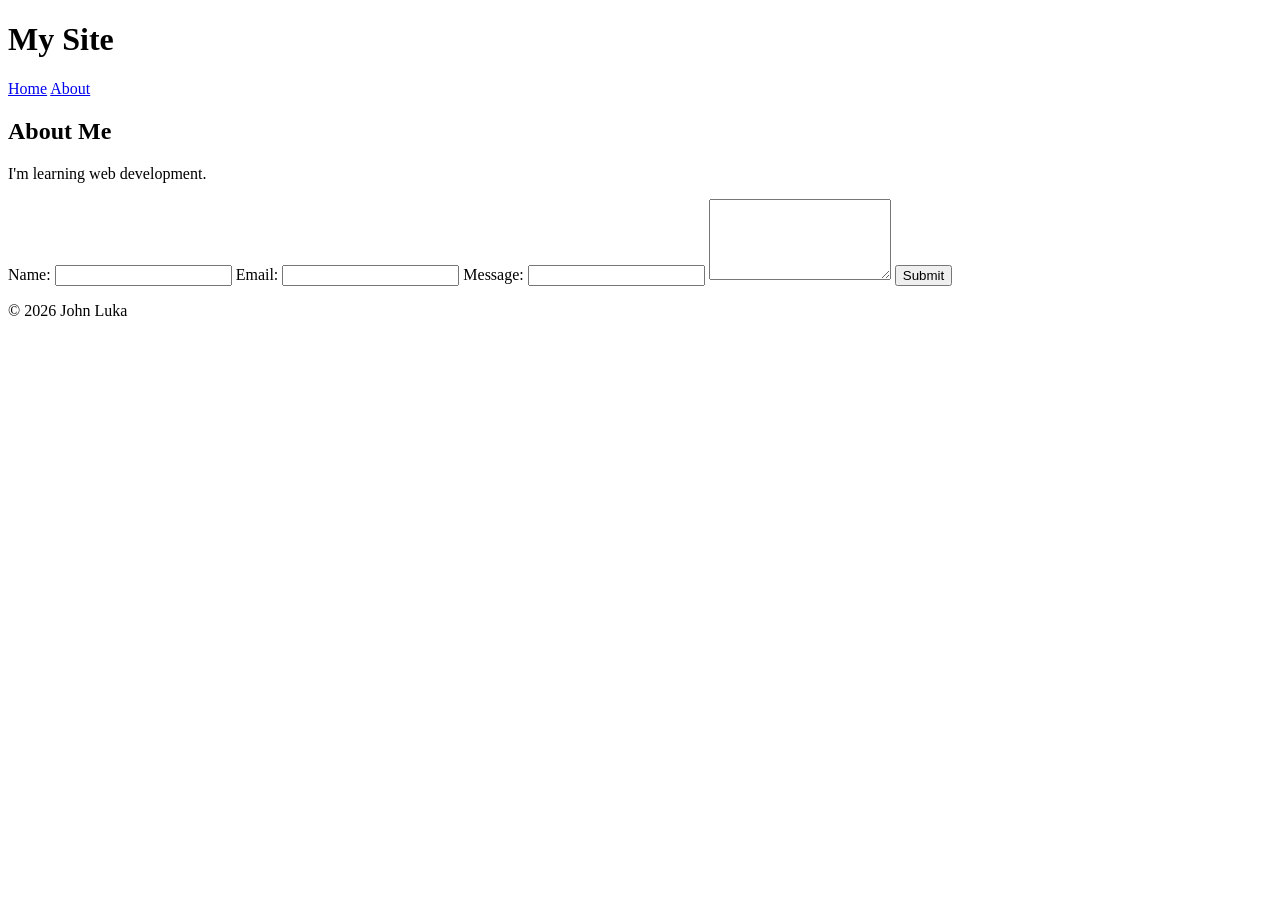
==== index.html @ 71fc672f "Initial commit - Week 1 HTML Structure" ====
<!DOCTYPE html>
<html lang="en">
    <head>
        <meta name="viewport" content="width=device-width, initial-scale=1.0">
        <meta charset="UTF-8">
        <title>My Profile Site</title>
    </head>
    <body>
        <header>
            <h1>My Site</h1>
            <nav>
                <a href="home">Home</a>
                <a href="about">About</a>
            </nav>
        </header>
        <main>
            <section id="about">
                <h2>About Me</h2>
                <p>I'm learning web development.</p>
            </section>
        </main>
        <form>
            <label for="name">Name:</label>
            <input type="text" id="name" name="name" required>
            <label for="email">Email:</label>
            <input type="email" id="email" name="email" required>
            <label for="message">Message:</label>
            <input type="text" id="message" name="message" required>
            <textarea id="message" name="message" rows="5" required></textarea>
            <button type="submit">Submit</button>
        </form>
        <footer>
            <p>&copy; 2026 John Luka</p>
        </footer>
    </body>
</html>
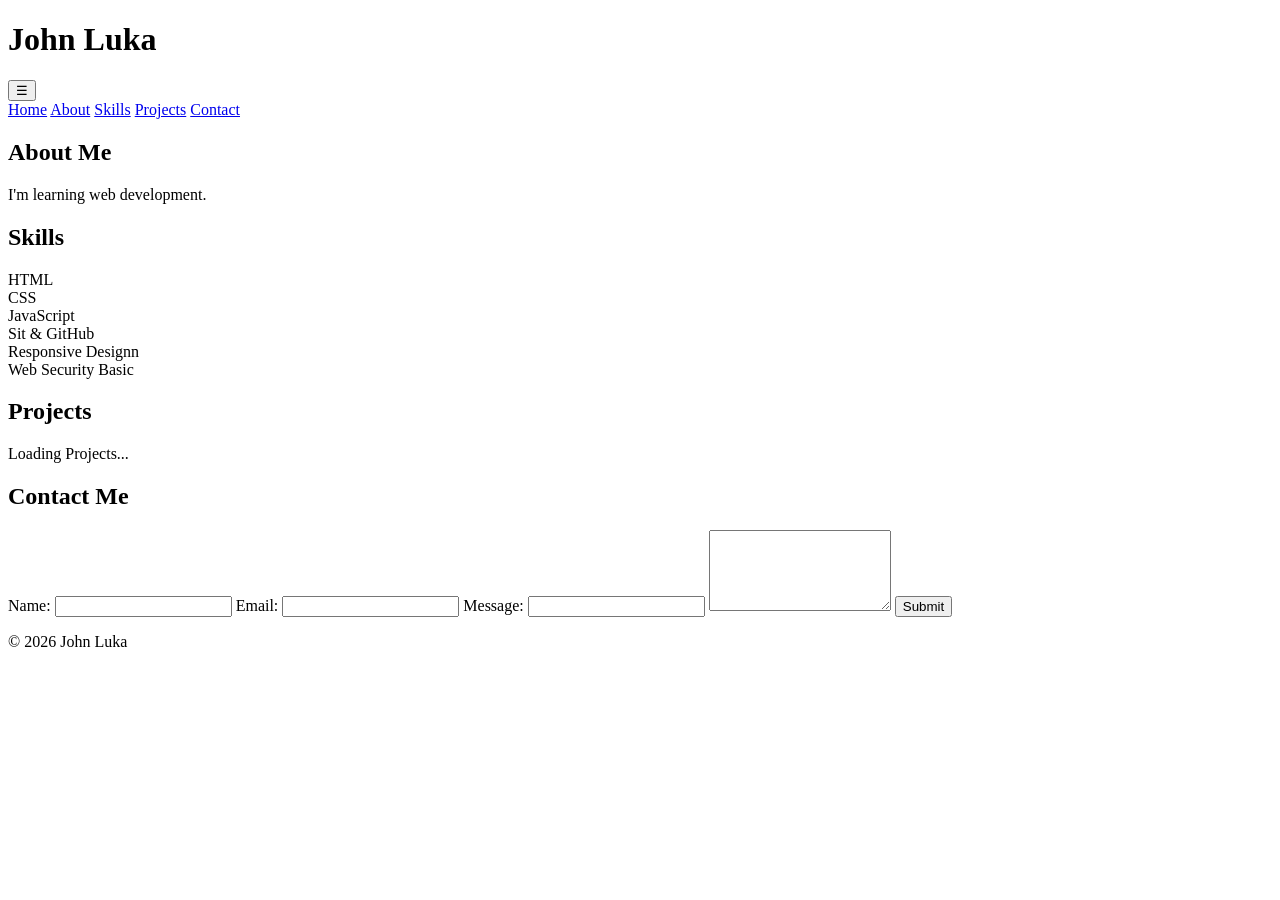
==== commit b101f0f1: "Add skills, projects and coontact sections to HTML structure" ====
--- a/index.html
+++ b/index.html
@@ -7,10 +7,14 @@
     </head>
     <body>
         <header>
-            <h1>My Site</h1>
+            <h1>John Luka</h1>
+            <button id="navToggle" aria-label="Toggle navigation">☰</button>
             <nav>
-                <a href="home">Home</a>
-                <a href="about">About</a>
+                <a href="#home">Home</a>
+                <a href="#about">About</a>
+                <a href="#skills">Skills</a>
+                <a href="#projects">Projects</a>
+                <a href="#contact">Contact</a>
             </nav>
         </header>
         <main>
@@ -18,19 +22,38 @@
                 <h2>About Me</h2>
                 <p>I'm learning web development.</p>
             </section>
+            <section id="skill">
+                <h2>Skills</h2>
+                <div class="skill-card">HTML</div>
+                <div class="skill-card">CSS</div>
+                <div class="skill-card">JavaScript</div>
+                <div class="skill-card">Sit &amp; GitHub</div>
+                <div class="skill-card">Responsive Designn</div>
+                <div class="skill-card">Web Security Basic</div>
+            </section>
+            <section id="projects">
+                <h2>Projects</h2>
+                <div id="projectsContainer" class="project-grid">
+                    <p>Loading Projects...</p>
+                </div>
+            </section>
+            <section id="contact">
+                <h2>Contact Me</h2>
+                <form id="contactForm">
+                    <label for="name">Name:</label>
+                    <input type="text" id="name" name="name" required>
+                    <label for="email">Email:</label>
+                    <input type="email" id="email" name="email" required>
+                    <label for="message">Message:</label>
+                    <input type="text" id="message" name="message" required>
+                    <textarea id="message" name="message" rows="5" required></textarea>
+                    <button type="submit">Submit</button>
+                </form>
+            </section>
         </main>
-        <form>
-            <label for="name">Name:</label>
-            <input type="text" id="name" name="name" required>
-            <label for="email">Email:</label>
-            <input type="email" id="email" name="email" required>
-            <label for="message">Message:</label>
-            <input type="text" id="message" name="message" required>
-            <textarea id="message" name="message" rows="5" required></textarea>
-            <button type="submit">Submit</button>
-        </form>
+        
         <footer>
-            <p>&copy; 2026 John Luka</p>
+            <p>&copy; <span id="year">2026</span> John Luka</p>
         </footer>
     </body>
 </html>
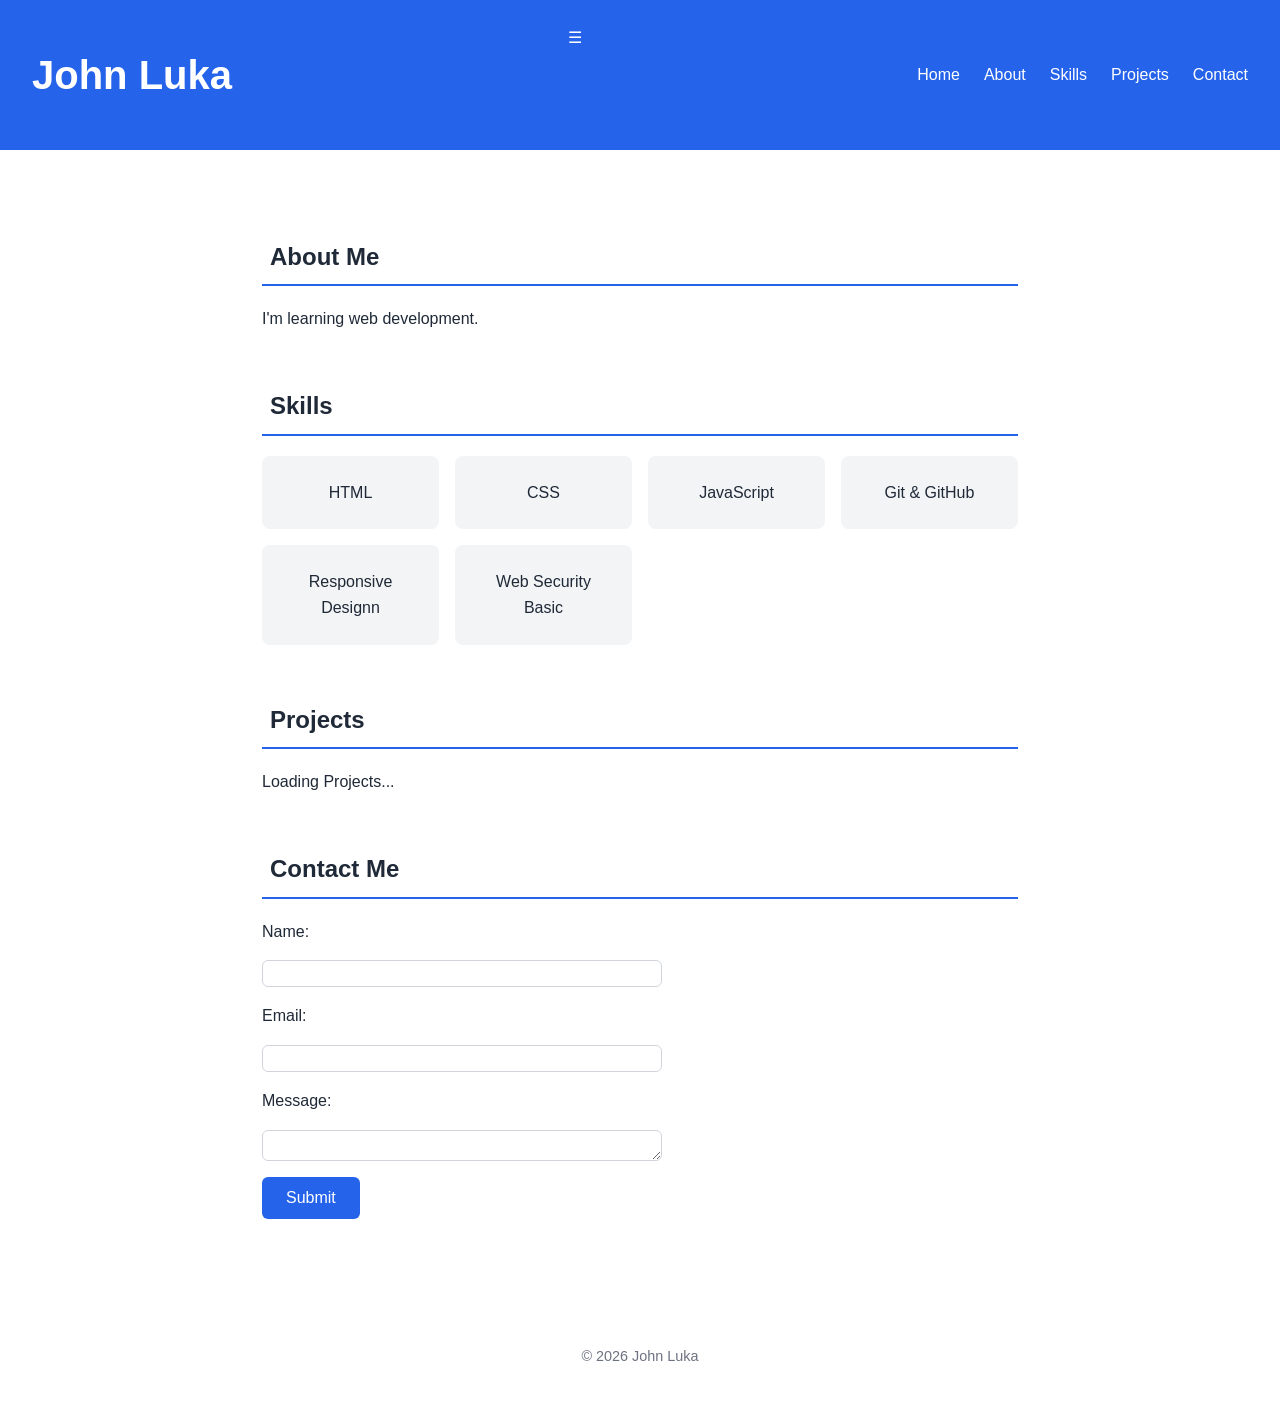
==== commit efb6ebb2: "Add responsive CSS styling using flexbox, grid and mobile-first design" ====
--- a/index.html
+++ b/index.html
@@ -4,6 +4,7 @@
         <meta name="viewport" content="width=device-width, initial-scale=1.0">
         <meta charset="UTF-8">
         <title>My Profile Site</title>
+        <link rel="stylesheet" href="style.css">
     </head>
     <body>
         <header>
@@ -24,12 +25,14 @@
             </section>
             <section id="skill">
                 <h2>Skills</h2>
-                <div class="skill-card">HTML</div>
-                <div class="skill-card">CSS</div>
-                <div class="skill-card">JavaScript</div>
-                <div class="skill-card">Sit &amp; GitHub</div>
-                <div class="skill-card">Responsive Designn</div>
-                <div class="skill-card">Web Security Basic</div>
+                <div class="skills-grid">
+                    <div class="skill-card">HTML</div>
+                    <div class="skill-card">CSS</div>
+                    <div class="skill-card">JavaScript</div>
+                    <div class="skill-card">Git &amp; GitHub</div>
+                    <div class="skill-card">Responsive Designn</div>
+                    <div class="skill-card">Web Security Basic</div>
+                </div>
             </section>
             <section id="projects">
                 <h2>Projects</h2>
@@ -45,7 +48,6 @@
                     <label for="email">Email:</label>
                     <input type="email" id="email" name="email" required>
                     <label for="message">Message:</label>
-                    <input type="text" id="message" name="message" required>
                     <textarea id="message" name="message" rows="5" required></textarea>
                     <button type="submit">Submit</button>
                 </form>
--- a/style.css
+++ b/style.css
@@ -0,0 +1,137 @@
+* {
+    box-sizing: border-box;
+}
+
+:root {
+    --primary-color: #2563eb;
+    --text-color: #1f2937;
+    --spacing: 16px;
+    --font-main: 'Segoe UI', sans-serif;
+    --background-color: #ffffff;
+}
+
+body {
+    font-family: var(--font-main);
+    color: var(--text-color);
+    background-color: var(--background-color);
+    line-height: 1.6;
+    margin: 0;
+}
+
+header {
+    display: flex;
+    justify-content: space-between;
+    align-items: center;
+    padding: 1rem 2rem;
+    background-color: var(--primary-color);
+    color: white;
+}
+
+nav {
+    display: flex;
+    gap: 1.5rem;
+}
+
+nav a {
+    color:  white;
+    text-decoration: none;
+    font-weight: 500;
+}
+nav a:hover {
+    text-decoration: underline;
+}
+
+.skills-grid {
+    display: grid;
+    grid-template-columns: repeat(auto-fit, minmax(150px, 1fr));
+    gap: 1rem;
+    margin-top: 1rem;
+}
+
+.skill-card {
+    background-color: #f3f4f6;
+    padding: 1.5rem;
+    border-radius: 8px;
+    text-align: center;
+    font-weight: 500;
+}
+
+header {
+    display: flex;
+    flex-direction: column;
+    align-items: flex-start;
+    gap: 1rem;
+    padding: 1rem 2 rem;
+    background-color: var(--primary-color);
+    color: white;
+}
+
+@media (min-width: 768px) {
+    header {
+        flex-direction: row;
+        justify-content: space-between;
+        align-items: center;
+    }
+}
+
+h1 {
+    font-size: clamp(1.5rem, 5vw, 2.5rem);
+}
+
+main {
+    max-width: 900px;
+    margin: 0 auto;
+    padding: 2rem 1.5rem;
+}
+
+section {
+    margin: 3rem;
+}
+
+h2 {
+    font-size: clamp(1.25rem, 4vw, 1.75 rem);
+    margin-bottom: 0.75;
+    border-bottom: 2px solid var(--primary-color);
+    padding: 0.5rem;
+}
+
+form {
+    display: flex;
+    flex-direction: column;
+    gap: 1rem;
+    max-width: 400px;
+}
+
+label {
+    font-weight: 500;
+}
+
+input, textarea {
+    padding: 0.75rem;
+    border: 1px solid #d1d5db;
+    border-radius: 6px;
+    font-family: inherit;
+    font-size: 1px;
+}
+
+button {
+    background-color: var(--primary-color);
+    color: white;
+    border: none;
+    padding: 0.75rem 1.5rem;
+    border-radius: 6px;
+    font-size: 1rem;
+    cursor: pointer;
+    align-self: flex-start;
+}
+
+button:hover{
+    opacity: 0.9;
+}
+
+footer {
+    text-align: center;
+    padding: 2rem;
+    color: #6b7280;
+    font-size: 0.9rem;
+}
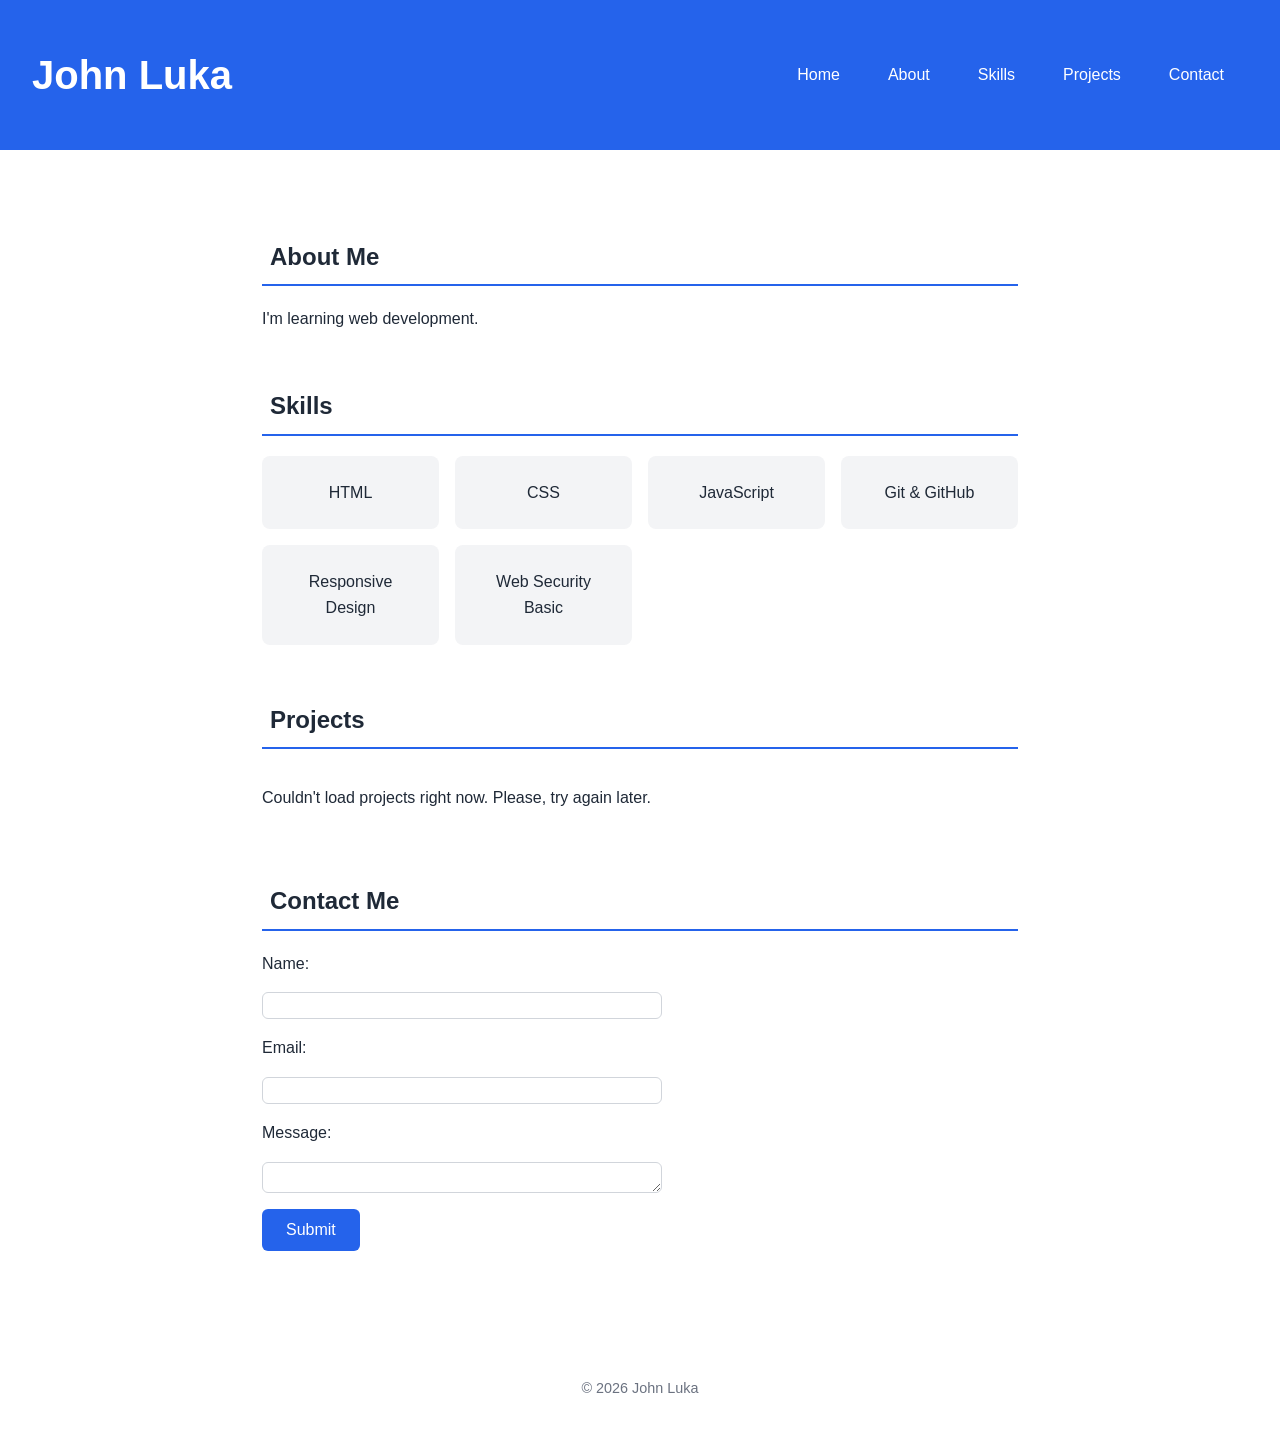
==== commit 0fc64586: "Add files via upload Preping for deployment" ====
--- a/index.html
+++ b/index.html
@@ -23,14 +23,14 @@
                 <h2>About Me</h2>
                 <p>I'm learning web development.</p>
             </section>
-            <section id="skill">
+            <section id="skills">
                 <h2>Skills</h2>
                 <div class="skills-grid">
                     <div class="skill-card">HTML</div>
                     <div class="skill-card">CSS</div>
                     <div class="skill-card">JavaScript</div>
                     <div class="skill-card">Git &amp; GitHub</div>
-                    <div class="skill-card">Responsive Designn</div>
+                    <div class="skill-card">Responsive Design</div>
                     <div class="skill-card">Web Security Basic</div>
                 </div>
             </section>
@@ -57,5 +57,6 @@
         <footer>
             <p>&copy; <span id="year">2026</span> John Luka</p>
         </footer>
+    <script src="script.js"></script>
     </body>
 </html>
--- a/style.css
+++ b/style.css
@@ -20,22 +20,36 @@
 
 header {
     display: flex;
+    flex-direction: row;
     justify-content: space-between;
     align-items: center;
+    gap: 1rem;
     padding: 1rem 2rem;
     background-color: var(--primary-color);
     color: white;
+    position: relative;
 }
 
 nav {
-    display: flex;
-    gap: 1.5rem;
+    display: none;
+    flex-direction: column;
+    align-items: center;
+    position: absolute;
+    top: 100%;
+    right: 0;
+    width: fit-content;
+    padding: 0.5rem 0;
+    background-color: var(--primary-color);
+    box-shadow: 0 8px 16 px rgba(0, 0, 0, 0.15);
+    z-index: 10;
 }
 
 nav a {
     color:  white;
     text-decoration: none;
     font-weight: 500;
+    padding: 1rem 1.5rem;
+    display: block;
 }
 nav a:hover {
     text-decoration: underline;
@@ -54,16 +68,6 @@
     border-radius: 8px;
     text-align: center;
     font-weight: 500;
-}
-
-header {
-    display: flex;
-    flex-direction: column;
-    align-items: flex-start;
-    gap: 1rem;
-    padding: 1rem 2 rem;
-    background-color: var(--primary-color);
-    color: white;
 }
 
 @media (min-width: 768px) {
@@ -134,4 +138,67 @@
     padding: 2rem;
     color: #6b7280;
     font-size: 0.9rem;
+}
+
+.highlight {
+    color: var(--primary-color);
+    font-weight: bold;
+}
+
+
+nav.nav-open {
+display: flex;
+}
+
+#navToggle{
+    background: none;
+    border: none;
+    cursor: pointer;
+    padding: 0.5rem;
+    display: inline-flex;
+    align-items: center;
+    justify-content: center;
+    margin: 0;
+    line-height: 5;
+}
+@media (min-width: 768px) {
+    nav {
+        display: flex;
+        flex-direction: row;
+        position: static;
+        width: auto;
+        padding: 0;
+        box-shadow: none;
+        background: transparent;
+    }
+    #navToggle {
+        display: none;
+    }
+}
+
+.skill-card.selected {
+    background-color: var(--primary-color);
+    color: white;
+}
+
+.project-grid {
+    display: grid;
+    grid-template-columns: repeat(auto-fit, minmax(250px, 1fr));
+    gap: 1.5rem;
+    margin-top: 1rem;
+}
+
+.project-card {
+    background: #f3f4f6;
+    padding: 1.5rem;
+    border-radius: 8px;
+}
+
+.project-card h3 {
+    margin-top: 0;
+}
+
+.project-card a {
+    color: var(--primary-color);
+    font-weight: 500;
 }
